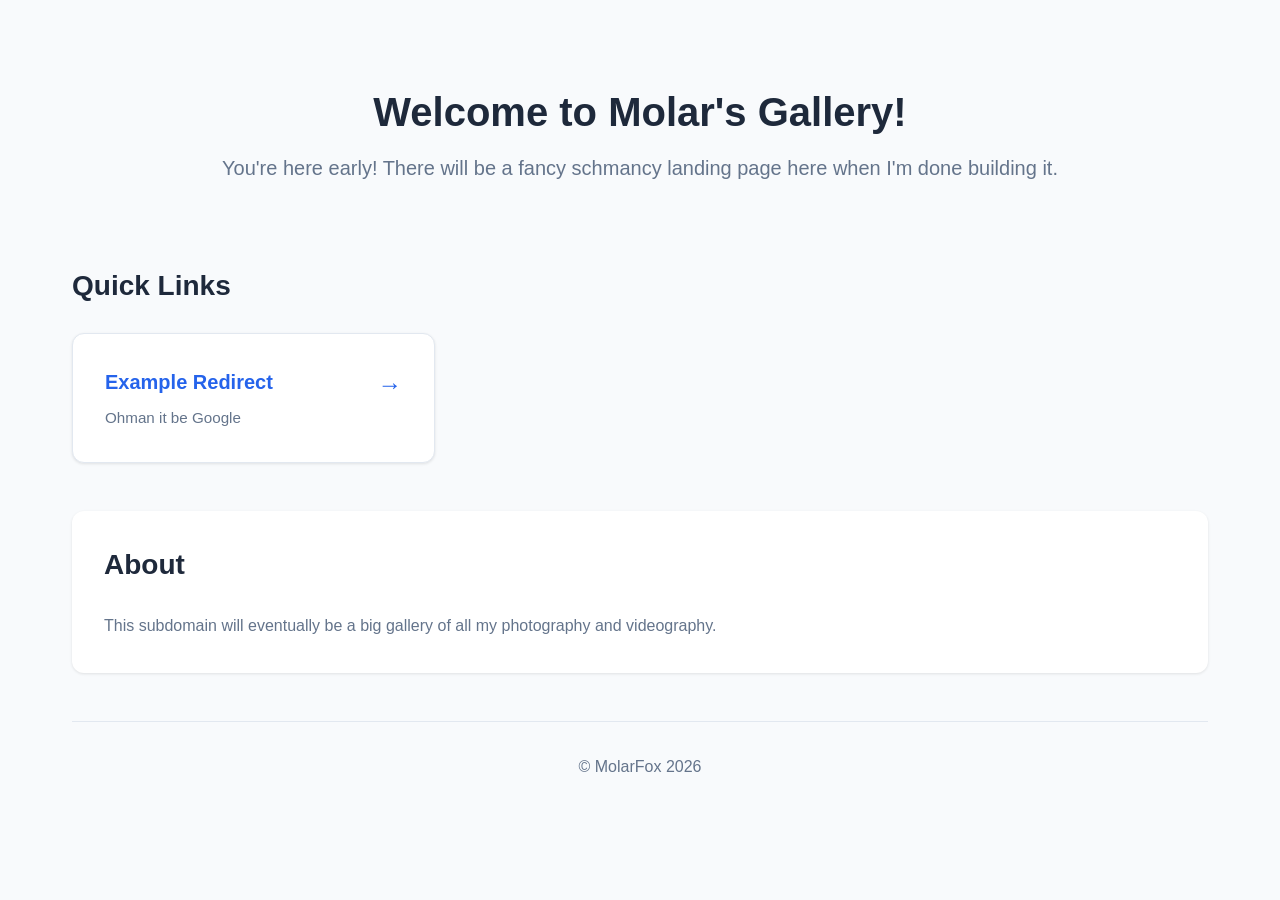
==== index.html @ f5f1872f "init basic skeleton" ====
<!DOCTYPE html>
<html lang="en">
<head>
    <meta charset="UTF-8">
    <meta name="viewport" content="width=device-width, initial-scale=1.0">
    <title>Molar's Gallery</title>
    <link rel="stylesheet" href="style.css">
</head>
<body>
    <div class="container">
        <header>
            <h1>Welcome to Molar's Gallery!</h1>
            <p class="subtitle">You're here early! There will be a fancy schmancy landing page here when I'm done building it.</p>
        </header>
        
        <main>
            <section class="links-section">
                <h2>Quick Links</h2>
                <div class="links-grid">
                    <a href="/2026/events/google" class="link-card">
                        <h3>Example Redirect</h3>
                        <p>Ohman it be Google</p>
                        <span class="arrow">→</span>
                    </a>
                    
                    <!-- Add more links here as needed -->
                    <!-- <div class="link-card placeholder">
                        <h3>Add Your Links</h3>
                        <p>Create more redirect pages following the example</p>
                    </div> -->
                </div>
            </section>
            
            <section class="info-section">
                <h2>About</h2>
                <p>This subdomain will eventually be a big gallery of all my photography and videography.</p>
            </section>
        </main>
        
        <footer>
            <p>&copy; MolarFox 2026</p>
        </footer>
    </div>
</body>
</html>
---- style.css ----
/* Copypasta'd from some random css templates I had lying around */
* {
    margin: 0;
    padding: 0;
    box-sizing: border-box;
}

:root {
    --primary-color: #2563eb;
    --secondary-color: #1e40af;
    --background: #f8fafc;
    --card-background: #ffffff;
    --text-primary: #1e293b;
    --text-secondary: #64748b;
    --border-color: #e2e8f0;
    --shadow: 0 1px 3px rgba(0, 0, 0, 0.1);
    --shadow-hover: 0 10px 25px rgba(0, 0, 0, 0.15);
}

body {
    font-family: -apple-system, BlinkMacSystemFont, 'Segoe UI', Roboto, Oxygen, Ubuntu, Cantarell, sans-serif;
    line-height: 1.6;
    color: var(--text-primary);
    background-color: var(--background);
    min-height: 100vh;
}

.container {
    max-width: 1200px;
    margin: 0 auto;
    padding: 2rem;
}

header {
    text-align: center;
    padding: 3rem 0;
}

h1 {
    font-size: 2.5rem;
    color: var(--text-primary);
    margin-bottom: 0.5rem;
}

.subtitle {
    font-size: 1.25rem;
    color: var(--text-secondary);
}

main {
    margin: 2rem 0;
}

.links-section {
    margin-bottom: 3rem;
}

h2 {
    font-size: 1.75rem;
    margin-bottom: 1.5rem;
    color: var(--text-primary);
}

.links-grid {
    display: grid;
    grid-template-columns: repeat(auto-fill, minmax(300px, 1fr));
    gap: 1.5rem;
}

.link-card {
    background: var(--card-background);
    border: 1px solid var(--border-color);
    border-radius: 12px;
    padding: 2rem;
    text-decoration: none;
    color: var(--text-primary);
    transition: all 0.3s ease;
    box-shadow: var(--shadow);
    position: relative;
    display: block;
}

.link-card:hover {
    transform: translateY(-4px);
    box-shadow: var(--shadow-hover);
    border-color: var(--primary-color);
}

.link-card h3 {
    font-size: 1.25rem;
    margin-bottom: 0.5rem;
    color: var(--primary-color);
}

.link-card p {
    color: var(--text-secondary);
    font-size: 0.95rem;
}

.link-card .arrow {
    position: absolute;
    top: 2rem;
    right: 2rem;
    font-size: 1.5rem;
    color: var(--primary-color);
    transition: transform 0.3s ease;
}

.link-card:hover .arrow {
    transform: translateX(4px);
}

.link-card.placeholder {
    background: var(--background);
    border-style: dashed;
    cursor: default;
}

.link-card.placeholder:hover {
    transform: none;
    box-shadow: var(--shadow);
    border-color: var(--border-color);
}

.info-section {
    background: var(--card-background);
    border-radius: 12px;
    padding: 2rem;
    box-shadow: var(--shadow);
}

.info-section p {
    color: var(--text-secondary);
    line-height: 1.8;
}

footer {
    text-align: center;
    padding: 2rem 0;
    margin-top: 3rem;
    color: var(--text-secondary);
    border-top: 1px solid var(--border-color);
}

/* Error page specific styles */
.error-container {
    text-align: center;
    padding: 4rem 2rem;
}

.error-code {
    font-size: 8rem;
    font-weight: bold;
    color: var(--primary-color);
    line-height: 1;
    margin-bottom: 1rem;
}

.error-message {
    font-size: 1.5rem;
    color: var(--text-secondary);
    margin-bottom: 2rem;
}

.home-button {
    display: inline-block;
    background: var(--primary-color);
    color: white;
    padding: 0.75rem 2rem;
    border-radius: 8px;
    text-decoration: none;
    transition: background 0.3s ease;
    font-weight: 500;
}

.home-button:hover {
    background: var(--secondary-color);
}

/* Redirect page styles */
.redirect-container {
    text-align: center;
    padding: 4rem 2rem;
}

.redirect-message {
    font-size: 1.25rem;
    color: var(--text-secondary);
    margin-bottom: 1rem;
}

.spinner {
    border: 4px solid var(--border-color);
    border-top: 4px solid var(--primary-color);
    border-radius: 50%;
    width: 50px;
    height: 50px;
    animation: spin 1s linear infinite;
    margin: 2rem auto;
}

@keyframes spin {
    0% { transform: rotate(0deg); }
    100% { transform: rotate(360deg); }
}

/* Responsive stuff */
@media (max-width: 768px) {
    h1 {
        font-size: 2rem;
    }
    
    .subtitle {
        font-size: 1rem;
    }
    
    .links-grid {
        grid-template-columns: 1fr;
    }
    
    .error-code {
        font-size: 5rem;
    }
}
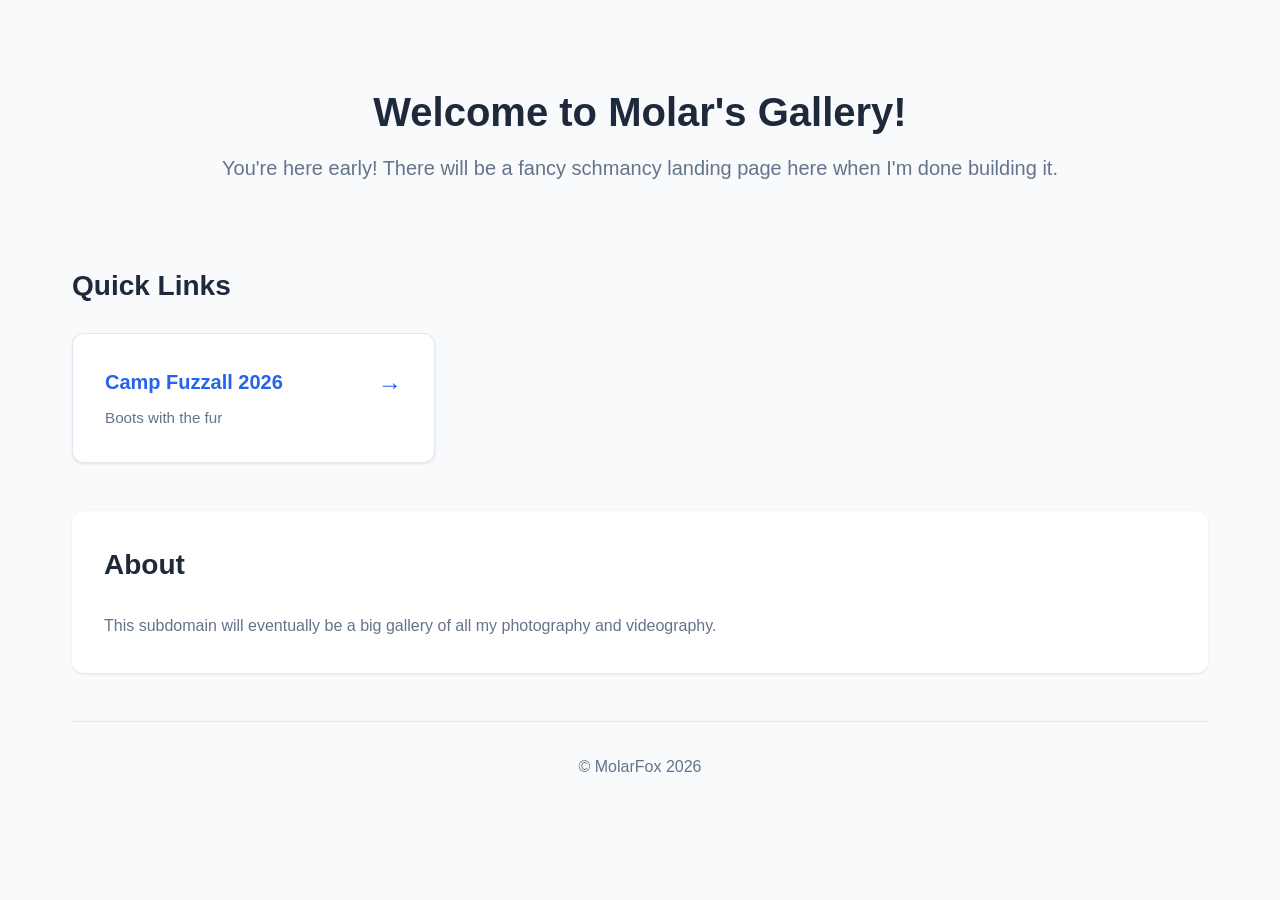
==== commit b7516e32: "Add link for camp fuzzall 2026" ====
--- a/index.html
+++ b/index.html
@@ -17,9 +17,9 @@
             <section class="links-section">
                 <h2>Quick Links</h2>
                 <div class="links-grid">
-                    <a href="/2026/events/google" class="link-card">
-                        <h3>Example Redirect</h3>
-                        <p>Ohman it be Google</p>
+                    <a href="/2026/events/camp_fuzzall/" class="link-card">
+                        <h3>Camp Fuzzall 2026</h3>
+                        <p>Boots with the fur</p>
                         <span class="arrow">→</span>
                     </a>
                     
